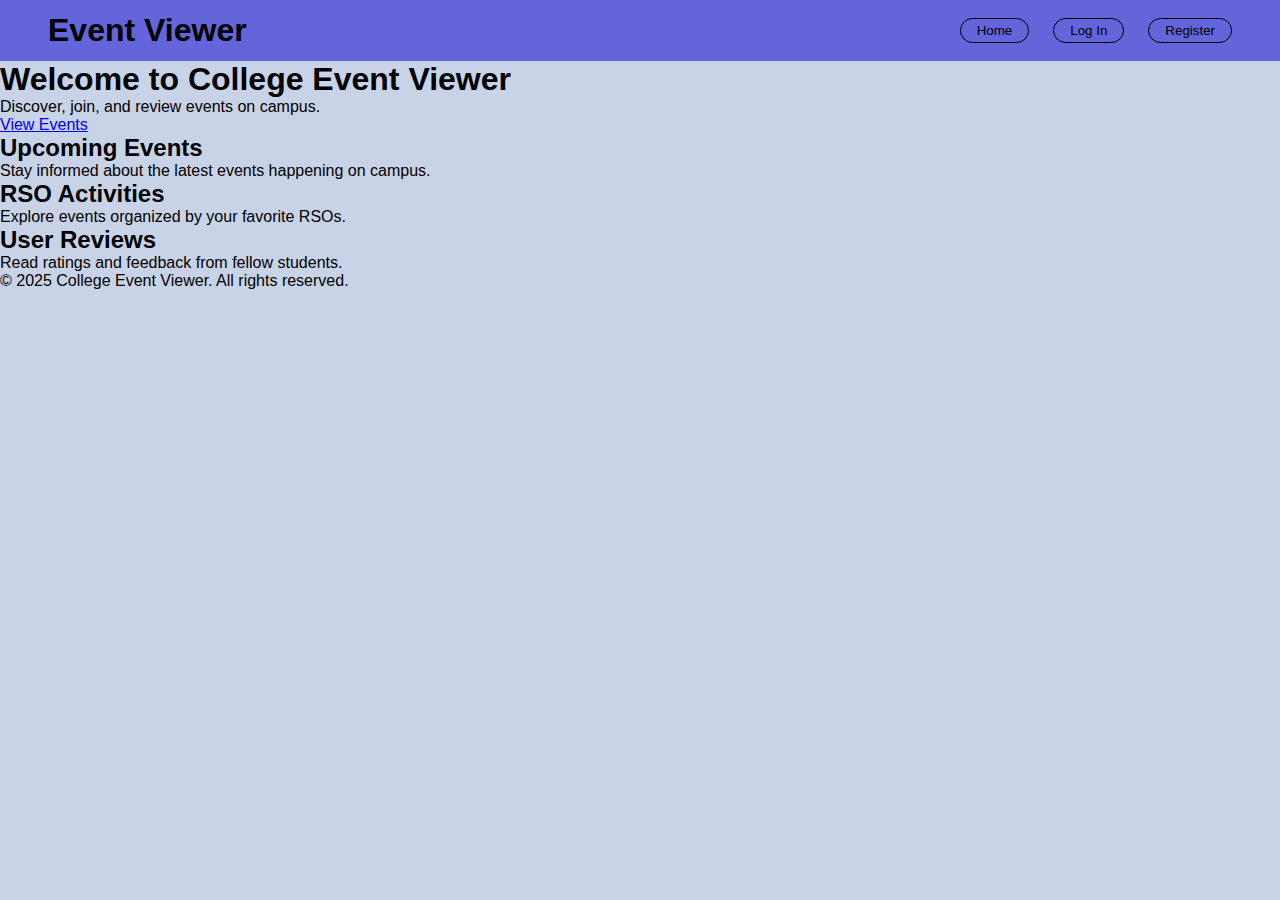
==== frontend/index.html @ b86dded8 "login, register, navbar, dashboard, homepage" ====
<!DOCTYPE html>
<html lang="en">
  <head>
    <meta charset="UTF-8" />
    <meta name="viewport" content="width=device-width, initial-scale=1.0" />
    <title>College Event Viewer - Home</title>
    <link rel="stylesheet" href="index.css" />
  </head>
  <body>
    <!-- Navigation Bar -->
    <header id="navbar-placeholder"></header>

    <!-- Hero Section -->
    <section class="hero">
      <div class="hero-content">
        <h1>Welcome to College Event Viewer</h1>
        <p>Discover, join, and review events on campus.</p>
        <a href="dashboard.html" class="btn btn-primary">View Events</a>
      </div>
    </section>

    <!-- Features Section -->
    <section class="features">
      <div class="feature">
        <h2>Upcoming Events</h2>
        <p>Stay informed about the latest events happening on campus.</p>
      </div>
      <div class="feature">
        <h2>RSO Activities</h2>
        <p>Explore events organized by your favorite RSOs.</p>
      </div>
      <div class="feature">
        <h2>User Reviews</h2>
        <p>Read ratings and feedback from fellow students.</p>
      </div>
    </section>

    <!-- Footer -->
    <footer>
      <p>&copy; 2025 College Event Viewer. All rights reserved.</p>
    </footer>
    <script>
      fetch('navbar.html')
        .then(response => {
          if (!response.ok) {
            throw new Error('Network response error');
          }
          return response.text();
        })
        .then(data=> {
          document.getElementById('navbar-placeholder').innerHTML = data;
        })
        .catch(error=> console.error('Error fetching navbar:', error));
    </script>
  </body>
</html>
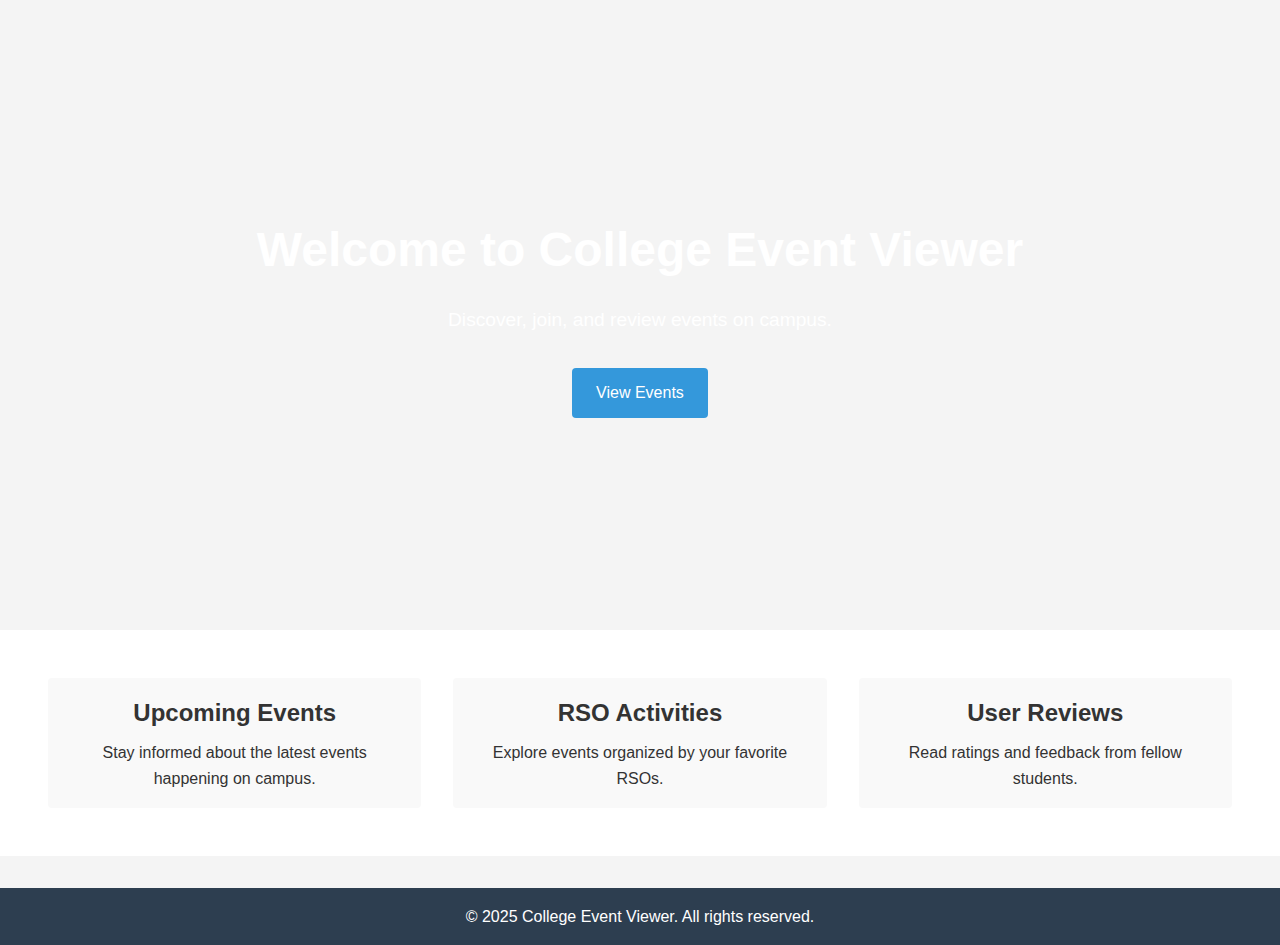
==== commit bee7cabc: "fixed minor issues" ====
--- a/frontend/index.html
+++ b/frontend/index.html
@@ -4,7 +4,7 @@
     <meta charset="UTF-8" />
     <meta name="viewport" content="width=device-width, initial-scale=1.0" />
     <title>College Event Viewer - Home</title>
-    <link rel="stylesheet" href="index.css" />
+    <link rel="stylesheet" href="./css/index.css" />
   </head>
   <body>
     <!-- Navigation Bar -->
@@ -39,18 +39,7 @@
     <footer>
       <p>&copy; 2025 College Event Viewer. All rights reserved.</p>
     </footer>
-    <script>
-      fetch('navbar.html')
-        .then(response => {
-          if (!response.ok) {
-            throw new Error('Network response error');
-          }
-          return response.text();
-        })
-        .then(data=> {
-          document.getElementById('navbar-placeholder').innerHTML = data;
-        })
-        .catch(error=> console.error('Error fetching navbar:', error));
-    </script>
+
+    <script src="js/index.js"></script>
   </body>
 </html>
--- a/frontend/css/index.css
+++ b/frontend/css/index.css
@@ -0,0 +1,114 @@
+/* Reset and Base Styles */
+* {
+    box-sizing: border-box;
+    margin: 0;
+    padding: 0;
+  }
+  
+  body {
+    font-family: Arial, sans-serif;
+    line-height: 1.6;
+    background-color: #f4f4f4;
+    color: #333;
+  }
+  
+  /* Navigation Bar */
+  .navbar {
+    background-color: #2d3e50;
+    padding: 1rem 2rem;
+  }
+  .navbar-container {
+    display: flex;
+    justify-content: space-between;
+    align-items: center;
+  }
+  .navbar-logo {
+    color: #fff;
+    text-decoration: none;
+    font-size: 1.5rem;
+    font-weight: bold;
+  }
+  .navbar-menu {
+    list-style: none;
+    display: flex;
+  }
+  .navbar-menu li {
+    margin-left: 1.5rem;
+  }
+  .navbar-menu a {
+    color: #fff;
+    text-decoration: none;
+    transition: color 0.3s;
+  }
+  .navbar-menu a:hover {
+    color: #a7c0d8;
+  }
+  
+  /* Hero Section */
+  .hero {
+    background: url('hero-image.jpg') no-repeat center center/cover;
+    height: 70vh;
+    display: flex;
+    justify-content: center;
+    align-items: center;
+    color: #fff;
+    text-align: center;
+    padding: 0 1rem;
+  }
+  .hero-content h1 {
+    font-size: 3rem;
+    margin-bottom: 1rem;
+  }
+  .hero-content p {
+    font-size: 1.2rem;
+    margin-bottom: 2rem;
+  }
+  
+  /* Button Styles */
+  .btn {
+    display: inline-block;
+    padding: 0.75rem 1.5rem;
+    text-decoration: none;
+    border-radius: 4px;
+    transition: background-color 0.3s;
+  }
+  .btn:hover {
+    opacity: 0.9;
+  }
+  .btn.btn-primary {
+    background-color: #3498db;
+    color: #fff;
+  }
+  .btn.btn-primary:hover {
+    background-color: #2980b9;
+  }
+  
+  /* Features Section */
+  .features {
+    display: flex;
+    flex-wrap: wrap;
+    justify-content: space-around;
+    padding: 2rem;
+    background-color: #fff;
+  }
+  .feature {
+    flex: 1 1 300px;
+    margin: 1rem;
+    padding: 1rem;
+    background: #f9f9f9;
+    border-radius: 4px;
+    text-align: center;
+  }
+  .feature h2 {
+    margin-bottom: 0.5rem;
+  }
+  
+  /* Footer */
+  footer {
+    background-color: #2d3e50;
+    color: #fff;
+    text-align: center;
+    padding: 1rem;
+    margin-top: 2rem;
+  }
+  